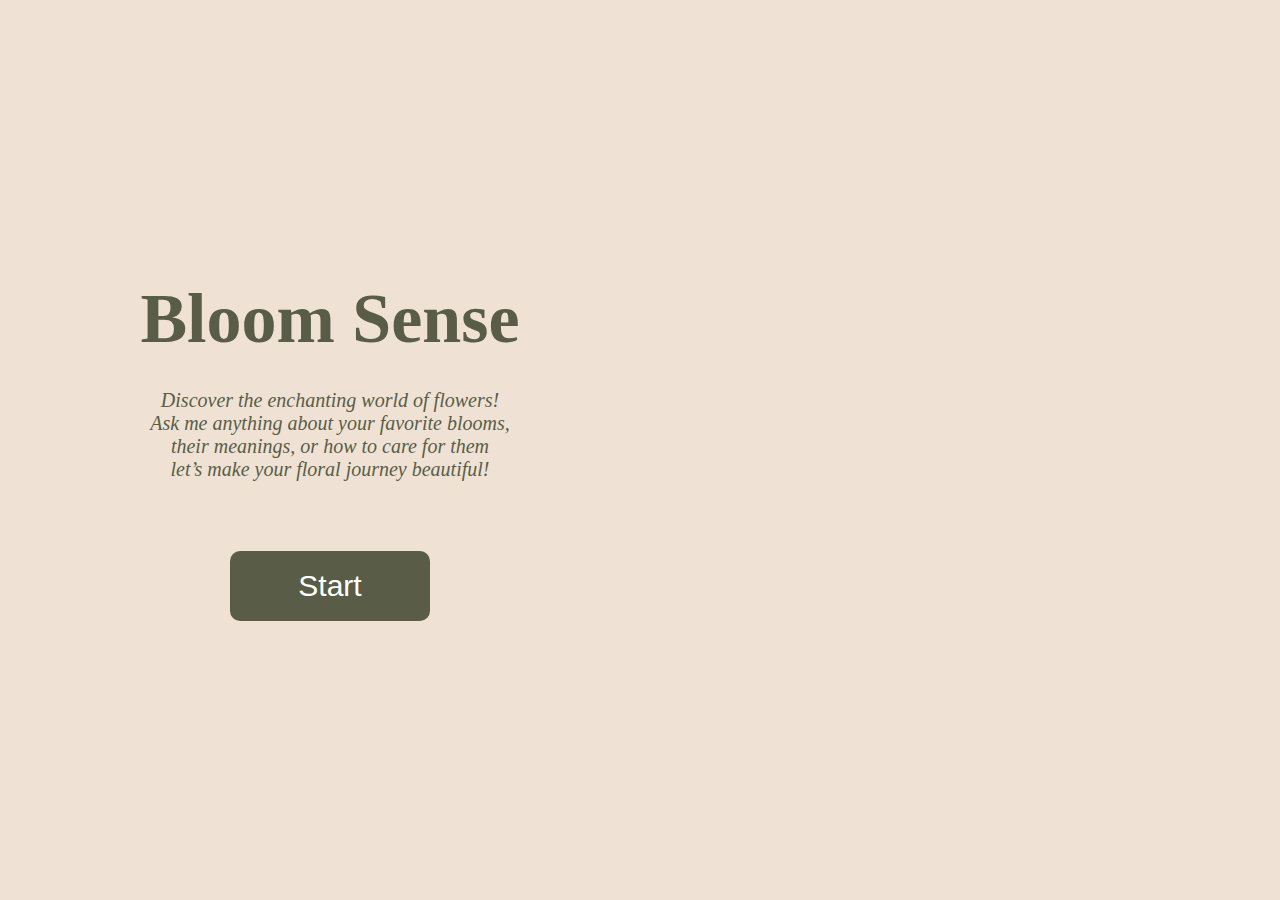
==== source/static/html/index.html @ 4bb8878a "built the index page" ====
<!DOCTYPE html>
<html lang="en">
<head>
    <meta charset="UTF-8">
    <meta name="viewport" content="width=device-width, initial-scale=1.0">
    <title>Document</title>
    <link rel="stylesheet" href="../css/index.css">
</head>
<body>
    <main>
        <div class="center-box">
            <div class="text-content">
                <div class="text-title">
                    <h1>Bloom Sense</h1>
                    <i>Discover the enchanting world of flowers!<br>
                        Ask me anything about your favorite blooms,<br>
                        their meanings, or how to care for them<br>
                        let’s make your floral journey beautiful!
                    </i>
                </div>
                <form action="../html/chat.html">
                    <button type="submit" class="button">Start</button>
                </form>
            </div>
            <div class="image-content"></div>
        </div>
    </main>
</body>
</html>
---- source/static/css/index.css ----
* {
    margin: 0;
    padding: 0;
    box-sizing: border-box;
}

body {
    background: #efe2d4;
    overflow: hidden;
}

main {
    width: 100vw;
    height: 100vh;
    display: flex;
    justify-content: center;
    align-items: center;
    padding-left: 20px;
    padding-right: 20px;
}

main .center-box {
    width: 1800px;
    height: 700px;
    display: flex;
    flex-direction: row;
    justify-content: center;
    align-items: center;
}

main .center-box .text-content {
    height: 100%;
    width: 50%;
    display: flex;
    flex-direction: column;
    justify-content: center;
    align-items: center;
}

main .center-box .text-content .text-title {
    color: #595d48;
    text-align: center;
    gap: 30px;
}

main .center-box .text-content .text-title h1{
    color: #595d48;
    font-size: 70px;
    margin-bottom: 30px;
}

main .center-box .text-content .text-title i{
    color: #595d48;
    font-size: 20px;
}

main .center-box .text-content .button{
    background: #595d48;
    color: #fff;
    margin-top: 70px;
    width: 200px;
    height: 70px;
    border-radius: 10px;
    font-size: 30px;
    border: none;
    transition: background-color 0.3s, transform 0.3s;
    cursor: pointer;
}

main .center-box .text-content .button:hover {
    background: #9fa877;
    transform: scale(1.1);
}

main .center-box .image-content {
    height: 100%;
    width: 50%;
    background-image: url(../images/flower.svg);
    background-size: cover;
    background-position: center;
    background-repeat: no-repeat;
}
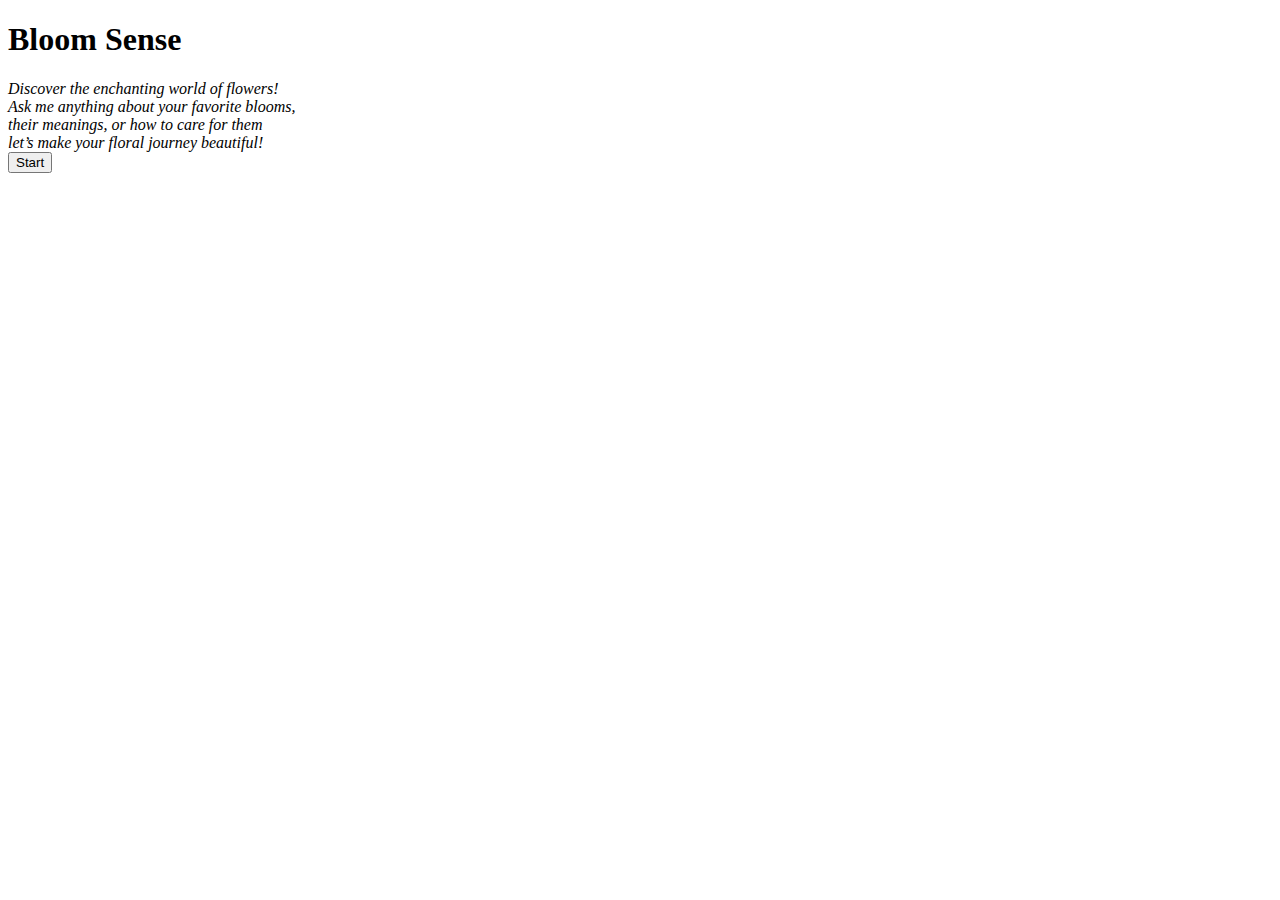
==== commit b3e7750c: "added chat functionality between user and the agent" ====
--- a/source/static/html/index.html
+++ b/source/static/html/index.html
@@ -4,7 +4,7 @@
     <meta charset="UTF-8">
     <meta name="viewport" content="width=device-width, initial-scale=1.0">
     <title>Document</title>
-    <link rel="stylesheet" href="../css/index.css">
+    <link rel="stylesheet" href="/static/css/index.css">
 </head>
 <body>
     <main>
@@ -18,7 +18,7 @@
                         let’s make your floral journey beautiful!
                     </i>
                 </div>
-                <form action="../html/chat.html">
+                <form action="/chat" method="GET">
                     <button type="submit" class="button">Start</button>
                 </form>
             </div>
